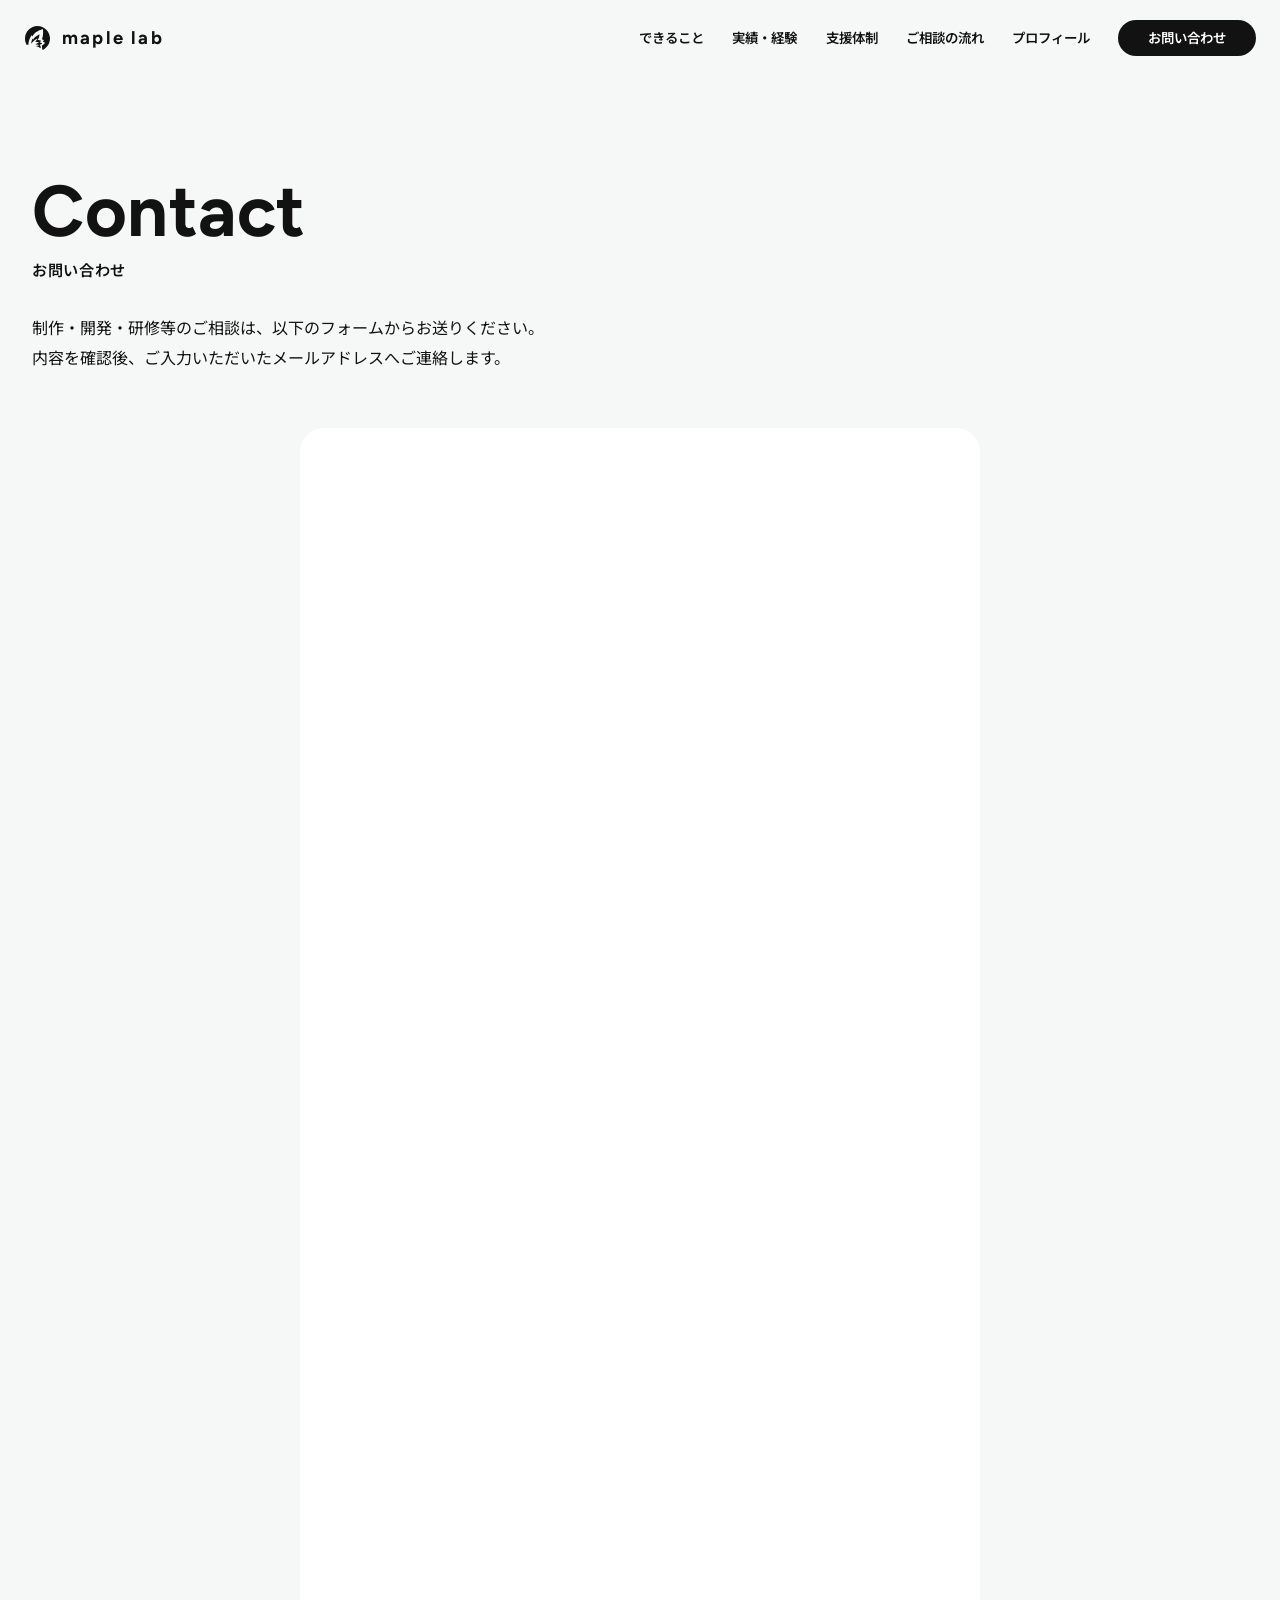
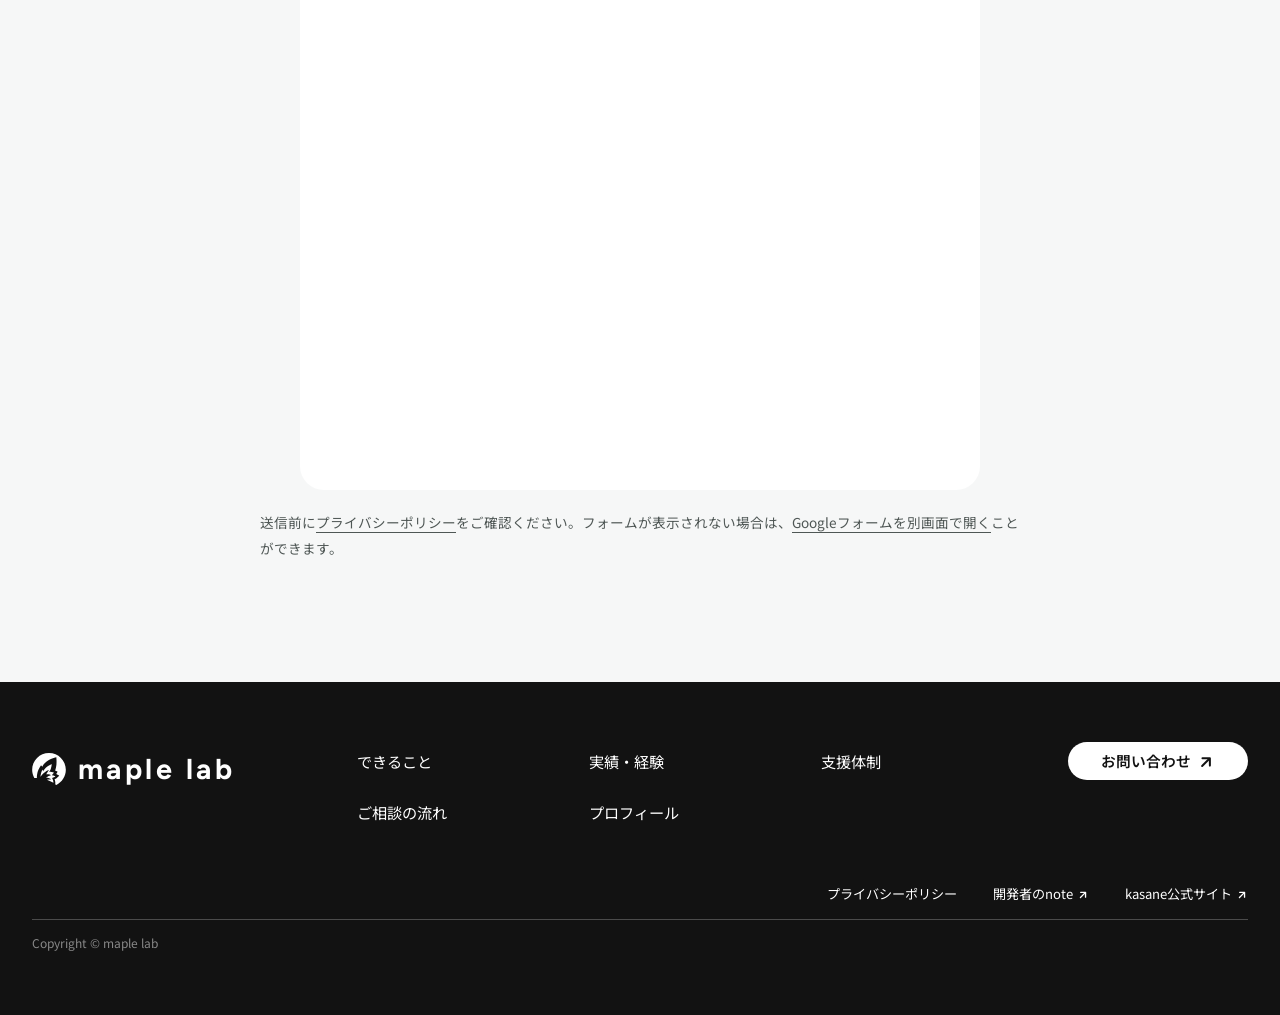
==== contact/index.html @ 7f14cd7a "Add files via upload" ====
<!doctype html>
<html lang="ja">
<head>
  <meta charset="utf-8">
  <meta name="viewport" content="width=device-width, initial-scale=1">
  <meta name="description" content="maple labへのWebサイト・アプリ制作、Webシステム開発、IT・DX研修、開発プロセス改善に関するご相談・お問い合わせはこちらから。">
  <title>お問い合わせ｜maple lab</title>
  <link rel="canonical" href="https://maple-lab-jp.github.io/contact/">
  <link rel="icon" href="../assets/images/favicon.ico">
  <link rel="icon" href="../assets/images/favicon.svg" type="image/svg+xml" sizes="any">
  <link rel="apple-touch-icon" href="../assets/images/apple-touch-icon.png" sizes="180x180">
  <link rel="stylesheet" href="../assets/css/style.css">
  <style>
    .contact-page-main { padding: clamp(120px, 14vw, 170px) 0 clamp(80px, 10vw, 120px); background: var(--surface-muted); }
    .contact-page-header { max-width: 760px; margin: 0 0 clamp(36px, 6vw, 56px); }
    .contact-page-header h1 { margin: 0; font-family: "Figtree", sans-serif; font-size: clamp(2.6rem, 6vw, 4.5rem); line-height: 1.15; letter-spacing: .01em; }
    .contact-page-lead { margin: 28px 0 0; }
    .contact-form-shell { width: 100%; max-width: 680px; margin-inline: auto; overflow: hidden; background: #fff; border-radius: 24px; }
    .google-form { width: 100%; height: 1662px; display: block; border: 0; }
    .contact-form-note { max-width: 760px; margin: 20px auto 0; color: var(--muted-ink); font-size: .85rem; }
    .contact-form-note a { text-underline-offset: 4px; }
    @media (max-width: 760px) {
      .contact-page-main { padding-top: 110px; }
      .contact-page-header { margin-bottom: 32px; }
      .contact-page-lead { margin-top: 22px; }
      .contact-form-shell { border-radius: 18px; }
    }
  </style>
</head>
<body>
  <a class="skip-link" href="#main">本文へ移動</a>
  <header class="site-header" id="top">
    <div class="header-inner">
      <a class="brand" href="../index.html#top" aria-label="maple lab トップへ">
        <span class="brand-mark" aria-hidden="true"></span><span>maple lab</span>
      </a>
      <button class="menu-button" type="button" aria-expanded="false" aria-controls="global-menu">
        <span class="sr-only">メニューを開く</span>
        <span class="menu-line"></span><span class="menu-line"></span><span class="menu-line"></span>
      </button>
      <nav class="global-menu" id="global-menu" aria-label="メインメニュー">
        <a href="../index.html#services">できること</a>
        <a href="../index.html#works">実績・経験</a>
        <a href="../index.html#approach">支援体制</a>
        <a href="../index.html#process">ご相談の流れ</a>
        <a href="../index.html#about">プロフィール</a>
        <a class="nav-contact" href="./" aria-current="page">お問い合わせ</a>
        <div class="menu-meta">
          <a href="../privacy/">プライバシーポリシー</a>
          <a href="https://note.com/jazzy_hyssop9690" target="_blank" rel="noopener noreferrer">開発者のnote</a>
          <a href="../kasane/">kasane公式サイト</a>
        </div>
      </nav>
    </div>
  </header>

  <main class="contact-page-main" id="main">
    <div class="container">
      <header class="contact-page-header">
        <h1>Contact</h1>
        <p class="section-label">お問い合わせ</p>
        <p class="contact-page-lead">制作・開発・研修等のご相談は、以下のフォームからお送りください。<br>内容を確認後、ご入力いただいたメールアドレスへご連絡します。</p>
      </header>

      <div class="contact-form-shell">
        <iframe class="google-form" src="https://docs.google.com/forms/d/e/1FAIpQLSd3NK-bTIOhC9gim-6KGc9AtUUZ8a9wrbDtG5NmAoJDz_0TGg/viewform?embedded=true" width="640" height="1662" frameborder="0" marginheight="0" marginwidth="0" title="maple lab お問い合わせフォーム">読み込んでいます…</iframe>
      </div>
      <p class="contact-form-note">送信前に<a href="../privacy/">プライバシーポリシー</a>をご確認ください。フォームが表示されない場合は、<a href="https://docs.google.com/forms/d/e/1FAIpQLSd3NK-bTIOhC9gim-6KGc9AtUUZ8a9wrbDtG5NmAoJDz_0TGg/viewform" target="_blank" rel="noopener noreferrer">Googleフォームを別画面で開く</a>ことができます。</p>
    </div>
  </main>

  <footer class="site-footer">
    <div class="container footer-grid">
      <a class="brand footer-brand" href="../index.html#top">maple lab</a>
      <nav class="footer-nav" aria-label="フッターメニュー">
        <a href="../index.html#services">できること</a><a href="../index.html#works">実績・経験</a>
        <a href="../index.html#approach">支援体制</a><a href="../index.html#process">ご相談の流れ</a>
        <a href="../index.html#about">プロフィール</a><a href="./" aria-current="page">お問い合わせ</a>
      </nav>
      <ul class="footer-meta">
        <li><a href="../privacy/">プライバシーポリシー</a></li>
        <li><a href="https://note.com/jazzy_hyssop9690" target="_blank" rel="noopener noreferrer">開発者のnote</a></li>
        <li><a href="../kasane/">kasane公式サイト</a></li>
      </ul>
    </div>
    <div class="container copyright">Copyright © maple lab</div>
  </footer>

  <script>
    const siteHeader = document.querySelector('.site-header');
    const menuButton = document.querySelector('.menu-button');
    const menu = document.querySelector('.global-menu');
    function updateHeaderBackground() {
      siteHeader.classList.toggle('is-scrolled', window.scrollY >= siteHeader.offsetHeight);
    }
    window.addEventListener('scroll', updateHeaderBackground, { passive: true });
    window.addEventListener('resize', updateHeaderBackground);
    updateHeaderBackground();
    function closeMenu() {
      menuButton.setAttribute('aria-expanded', 'false');
      menuButton.querySelector('.sr-only').textContent = 'メニューを開く';
      document.body.classList.remove('menu-open');
    }
    menuButton.addEventListener('click', () => {
      const isOpen = menuButton.getAttribute('aria-expanded') === 'true';
      menuButton.setAttribute('aria-expanded', String(!isOpen));
      menuButton.querySelector('.sr-only').textContent = isOpen ? 'メニューを開く' : 'メニューを閉じる';
      document.body.classList.toggle('menu-open', !isOpen);
    });
    menu.addEventListener('click', (event) => {
      if (event.target.closest('a')) closeMenu();
    });
    document.addEventListener('keydown', (event) => {
      if (event.key === 'Escape') closeMenu();
    });
  </script>
</body>
</html>
---- assets/css/style.css ----
@import url("https://fonts.googleapis.com/css2?family=Figtree:wght@600;700&family=Noto+Sans+JP:wght@400;500;600;700&display=swap");

:root {
  --ink: #121212;
  --muted-ink: #4f5755;
  --accent: #69c9c1;
  --accent-dark: #168e87;
  --accent-soft: #e2f2f1;
  --surface: #fff;
  --surface-muted: #f6f7f7;
  --line: #dfe4e3;
  --header-height: 76px;
  --radius: 18px;
  --shadow: 0 12px 34px rgb(14 45 42 / 7%);
  --container: 1240px;
}

* { box-sizing: border-box; }
html { scroll-behavior: smooth; scroll-padding-top: calc(var(--header-height) + 20px); }
body {
  margin: 0;
  color: var(--ink);
  background: var(--surface);
  font-family: "Noto Sans JP", "Hiragino Kaku Gothic ProN", "Yu Gothic", Meiryo, sans-serif;
  font-size: 16px;
  font-weight: 400;
  line-height: 1.9;
  -webkit-font-smoothing: antialiased;
}
body.menu-open { overflow: hidden; }
img { display: block; max-width: 100%; }
a { color: inherit; }
button, a { -webkit-tap-highlight-color: transparent; }

.sr-only,
.skip-link:not(:focus) {
  position: absolute;
  width: 1px;
  height: 1px;
  padding: 0;
  margin: -1px;
  overflow: hidden;
  clip: rect(0, 0, 0, 0);
  white-space: nowrap;
  border: 0;
}
.skip-link:focus {
  position: fixed;
  z-index: 200;
  top: 12px;
  left: 12px;
  padding: 8px 16px;
  background: #fff;
  border: 2px solid var(--ink);
  border-radius: 8px;
}

.container { width: min(calc(100% - 64px), var(--container)); margin-inline: auto; }
.section { padding: clamp(80px, calc(66px + 3.7vw), 112px) 0; }
.section-muted { background: var(--surface-muted); }

.site-header {
  position: fixed;
  z-index: 100;
  inset: 0 0 auto;
  height: var(--header-height);
  background: transparent;
  border-bottom: 0;
  backdrop-filter: none;
  transition: background-color .25s ease, backdrop-filter .25s ease;
}
.site-header.is-scrolled {
  background: rgb(255 255 255 / 75%);
  backdrop-filter: blur(14px);
}
.header-inner {
  width: min(calc(100% - 48px), 1420px);
  height: 100%;
  margin-inline: auto;
  display: flex;
  align-items: center;
  justify-content: space-between;
  gap: 32px;
}
.brand {
  display: inline-flex;
  align-items: center;
  gap: 12px;
  color: var(--ink);
  font-family: "Figtree", sans-serif;
  font-size: 1.15rem;
  font-weight: 700;
  letter-spacing: .12em;
  text-decoration: none;
}
.brand-mark {
  width: 26px;
  aspect-ratio: 227.05 / 215.78;
  flex: 0 0 auto;
  background: url("../images/logo.svg") center / contain no-repeat;
}
.global-menu { display: flex; align-items: center; gap: clamp(18px, 2.2vw, 36px); }
.global-menu a { position: relative; font-size: .84rem; font-weight: 600; text-decoration: none; }
.global-menu a:not(.nav-contact)::after {
  content: "";
  position: absolute;
  left: 0;
  right: 0;
  bottom: -1px;
  height: 2px;
  background: var(--accent-dark);
  transform: scaleX(0);
  transform-origin: right center;
  transition: transform .25s ease;
}
.global-menu a:hover::after,
.global-menu a:focus-visible::after {
  transform: scaleX(1);
  transform-origin: left center;
}
.nav-contact {
  padding: 9px 20px;
  border-radius: 999px;
  color: #fff;
  background: var(--ink);
  transition: background-color .2s ease;
}
@media (min-width: 1051px) {
  .nav-contact { padding: 5px 30px; }
  .nav-contact:hover {
    background: var(--accent-dark);
  }
}
.menu-meta { display: none; }
.menu-button { display: none; }
main { padding-top: 0; }

.hero { padding: 82px 0 74px; overflow: hidden; }
.hero-grid {
  min-height: 620px;
  display: grid;
  grid-template-columns: minmax(350px, .8fr) minmax(520px, 1.45fr);
  align-items: center;
  gap: clamp(48px, 6vw, 90px);
}
.hero h1 {
  margin: 0 0 34px;
  font-size: clamp(1.95rem, calc(1.22rem + 4.8vw), 3.5rem);
  line-height: 1.35;
  letter-spacing: .035em;
  white-space: nowrap;
}
.hero p { margin: 0 0 6px; max-width: 42em; }
.button-row { display: flex; flex-wrap: wrap; gap: 16px; margin-top: 38px; }
.button {
  min-height: 48px;
  padding: 11px 25px;
  display: inline-flex;
  align-items: center;
  justify-content: center;
  gap: 8px;
  border: 1px solid var(--ink);
  border-radius: 999px;
  font-size: .92rem;
  font-weight: 700;
  text-decoration: none;
  transition: background-color .2s ease, border-color .2s ease, color .2s ease;
}
.about-copy .button,
.contact-copy .button { gap: 6px; }
.button-primary { color: #fff; background: var(--ink); }
.button-primary:hover { background: var(--accent-dark); border-color: var(--accent-dark); }
.button-secondary { background: transparent; }
.button-secondary:hover { color: #fff; background: var(--ink); }
@media (min-width: 1051px) {
  .hero .button-secondary:hover {
    color: #fff;
    background: var(--accent-dark);
    border-color: var(--accent-dark);
  }
}

.media { position: relative; overflow: hidden; }
.media::before {
  content: attr(data-image);
  position: absolute;
  inset: 0;
  display: grid;
  place-items: center;
  padding: 16px;
  color: #6f7b79;
  background: linear-gradient(135deg, #e7f1f0, #f7f9f9);
  border: 1px dashed #aebbb9;
  font: 600 .75rem/1.4 ui-monospace, SFMono-Regular, Menlo, monospace;
  text-align: center;
}
.media img { position: relative; z-index: 1; width: 100%; height: 100%; object-fit: cover; }
.hero-media {
  margin: 0;
  min-height: 540px;
  border-radius: 28px;
}
.hero-media::before { display: none; }
.hero-media img { object-fit: contain; }

@media (min-width: 1051px) {
  .hero-copy { position: relative; z-index: 1; }
  .hero p { font-size: 1.125rem; }
  .hero .button-row .button { width: 210px; }
  .about-copy .button,
  .contact-copy .button { padding: 8px 35px; }
  .hero-grid {
    grid-template-columns: minmax(0, .85fr) minmax(0, 1.4fr);
    gap: clamp(24px, 2.5vw, 40px);
  }
  .hero-media {
    width: calc(100% + clamp(40px, 7vw, 110px));
    min-height: 0;
    margin-right: clamp(-110px, -7vw, -40px);
    border-radius: 0;
    z-index: 0;
    transform: translateX(-70px) scale(1.2);
    transform-origin: left center;
  }
  .hero-media img { height: auto; }
  .contact .contact-grid {
    position: relative;
    grid-template-columns: 1fr;
    gap: 0;
  }
  .contact .contact-grid > :first-child {
    position: absolute;
    top: 0;
    left: 0;
  }
  .contact .contact-copy {
    width: min(780px, 100%);
    justify-self: center;
  }
  .contact .contact-copy > p { max-width: 780px; }
}

.section-intro {
  display: grid;
  grid-template-columns: minmax(250px, .55fr) minmax(520px, 1.45fr);
  gap: 72px;
  align-items: start;
  margin-bottom: 54px;
}
.section-intro > p { margin: 5px 0 0; }
h2 {
  margin: 0;
  font-family: "Figtree", sans-serif;
  font-size: clamp(2.25rem, calc(1.2rem + 3.4vw), 3rem);
  font-weight: 600;
  line-height: 1.15;
  letter-spacing: .01em;
}
.section-label {
  margin: 2px 0 0;
  font-size: .95rem;
  font-weight: 600;
  letter-spacing: .04rem;
}
.service-grid,
.work-grid,
.approach-grid { display: grid; grid-template-columns: repeat(3, 1fr); gap: 30px; }
.service-card {
  position: relative;
  overflow: hidden;
  min-height: 450px;
  padding: 30px 38px;
  background: var(--surface-muted);
  border-radius: var(--radius);
}
.service-card::before {
  content: "";
  position: absolute;
  inset: 0 0 auto;
  height: 6px;
  background: var(--accent);
}
.icon-media,
.approach-icon,
.process-icon {
  width: 92px;
  aspect-ratio: 1;
  margin: 0 auto 26px;
  border-radius: 50%;
}
.icon-media,
.approach-icon {
  display: grid;
  place-items: center;
}
.icon-media img,
.approach-icon img { height: auto; }
.service-card .icon-media { margin-bottom: 20px; }
.icon-media {
  padding: 18px;
  background: #fff;
}
.icon-media::before {
  display: none;
}
.icon-media img { object-fit: contain; }
.service-card:nth-child(2) .icon-media img {
  transform: scale(1.12);
}
.service-card:nth-child(3) .icon-media img {
  transform: translateY(-2px) scale(1.2);
}
.icon-media::before,
.approach-icon::before,
.process-icon::before { font-size: .5rem; }
.service-card h3,
.approach-card h3 { margin: 0; font-size: 1.25rem; text-align: center; }
.card-lead {
  margin: 14px 0 16px;
  color: #3fafab;
  font-size: 1rem;
  font-weight: 700;
  text-align: center;
}
.check-list {
  width: fit-content;
  max-width: 100%;
  margin: 0 auto;
  padding: 0;
  list-style: none;
}
.check-list li {
  position: relative;
  margin-top: 8px;
  padding-left: 30px;
  font-size: .94rem;
  line-height: 1.65;
}
.check-list li::before {
  content: "";
  position: absolute;
  top: .12em;
  left: 0;
  width: 21px;
  height: 21px;
  background: url("../images/icon-circle-check.svg") center / contain no-repeat;
}

.works-feature-row {
  display: grid;
  grid-template-columns: minmax(360px, .9fr) minmax(600px, 1.37fr);
  gap: 58px;
  align-items: start;
}
.works-intro p:not(.section-label) { margin: 36px 0 0; }
.works-intro p:not(.section-label) + p:not(.section-label) { margin-top: 0; }
.featured-work {
  min-height: 300px;
  padding: 20px;
  display: grid;
  grid-template-columns: minmax(260px, .65fr) minmax(0, 1.35fr);
  gap: 28px;
  background: var(--surface);
  border-radius: var(--radius);
}
.featured-images {
  display: grid;
  grid-template-columns: repeat(2, 1fr);
  gap: 12px;
}
.phone-media {
  margin: 0;
  min-height: 0;
  height: auto;
  aspect-ratio: 818 / 1600;
  border-radius: 8px;
}
.phone-media img { object-fit: contain; }
.featured-copy { min-width: 0; }
.featured-copy h3,
.work-copy h3 { margin: 0; font-size: 1.25rem; line-height: 1.55; }
.featured-copy p { margin: 18px 0 0; font-size: .94rem; }
.featured-copy .work-role { margin-top: 8px; font-weight: 600; }
.work-category {
  width: fit-content;
  padding: 5px 12px;
  display: inline-flex;
  align-items: center;
  border-radius: 999px;
  background: #e5e5e5;
  font-size: .75rem;
  font-weight: 500;
  line-height: 1.4;
  letter-spacing: .02em;
}
.featured-copy .work-category { margin-top: 12px; }
.featured-copy .note { margin-top: 4px; color: var(--muted-ink); font-size: .82rem; }
.text-links { display: flex; flex-wrap: wrap; gap: 18px 28px; margin-top: 22px; }
.text-links a {
  position: relative;
  display: inline-flex;
  align-items: center;
  gap: 4px;
  padding-bottom: 2px;
  font-size: .82rem;
  font-weight: 700;
  text-decoration: none;
}
.text-links a::after {
  content: "";
  position: absolute;
  right: 0;
  bottom: 0;
  left: 0;
  height: 1px;
  background: currentColor;
  transform: scaleX(1);
  transform-origin: left center;
  transition: transform .35s ease;
}
.text-links img[src$="arrow-new-window.svg"] {
  filter: brightness(0) invert(7.06%);
}
@media (min-width: 1051px) {
  .text-links a:hover::after {
    transform: scaleX(0);
    transform-origin: right center;
  }
}
.work-grid { margin-top: 32px; }
.work-card {
  overflow: hidden;
  background: var(--surface);
  border-radius: var(--radius);
}
.work-media {
  margin: 0;
  aspect-ratio: 77 / 33;
}
.work-copy { min-height: 145px; padding: 24px 28px 28px; display: flex; flex-direction: column; }
.work-copy p { margin: 9px 0 14px; font-size: .87rem; }
.work-copy .work-category { margin-top: auto; }

.approach-flow { width: min(100%, 900px); margin: 0 auto; text-align: center; }
.support-hub {
  width: min(100%, 560px);
  margin: 0 auto;
  padding: 24px 36px;
  background: var(--accent-soft);
  border-radius: var(--radius);
}
.support-hub h3 { margin: 0; font-size: 1.3rem; }
.support-hub p { margin: 6px 0 0; }
.approach-icon { width: 76px; margin-bottom: 18px; }
.approach-card .approach-icon {
  width: 70px;
  padding: 12px;
  background: #fff;
}
.support-hub .approach-icon {
  width: 70px;
  padding: 12px;
  background: #fff;
}
.approach-card .approach-icon img { object-fit: contain; }
.support-hub .approach-icon img { object-fit: contain; }
.approach-card:nth-child(1) .approach-icon img { transform: scale(.9); }
.approach-card:nth-child(3) .approach-icon img { transform: scale(1.12); }
.approach-icon::before { display: none; }
.flow-arrow {
  width: 0;
  height: 0;
  margin: 18px auto 12px;
  border-left: 12px solid transparent;
  border-right: 12px solid transparent;
  border-top: 16px solid var(--accent);
}
.flow-copy { margin: 0 0 18px; font-size: 1.1rem; font-weight: 700; }
.approach-card {
  min-height: 260px;
  padding: 24px;
  background: var(--surface-muted);
  border-radius: var(--radius);
}
.approach-card p { margin: 6px 0 0; }

.section-heading { margin-bottom: 60px; }
.process-list {
  position: relative;
  margin: 0;
  padding: 0;
  display: grid;
  grid-template-columns: repeat(5, minmax(0, 200px));
  justify-content: center;
  gap: 28px;
  list-style: none;
}
.process-list::before {
  content: "";
  position: absolute;
  top: 50%;
  left: -14px;
  right: -13px;
  height: 4px;
  background: var(--accent);
  border-radius: 999px;
  transform: translateY(-50%);
}
.process-list::after {
  content: "";
  position: absolute;
  z-index: 2;
  top: 50%;
  right: -20px;
  width: 20px;
  height: 20px;
  background: url("data:image/svg+xml,%3Csvg xmlns='http://www.w3.org/2000/svg' viewBox='0 0 24 24'%3E%3Cpath d='M4 8l8 8 8-8' fill='none' stroke='%2369c9c1' stroke-width='4' stroke-linecap='round' stroke-linejoin='round'/%3E%3C/svg%3E") center / contain no-repeat;
  transform: translateY(-50%) rotate(-90deg);
}
.process-card {
  position: relative;
  z-index: 1;
  min-height: 225px;
  padding: 25px 20px 20px;
  background: var(--surface);
  border-radius: 14px;
  text-align: center;
}
.step-number {
  position: absolute;
  top: -18px;
  left: 50%;
  width: 35px;
  height: 35px;
  display: grid;
  place-items: center;
  color: #fff;
  background: var(--ink);
  border-radius: 50%;
  font-size: .9rem;
  font-family: "Figtree", sans-serif;
  font-weight: 700;
  letter-spacing: .05rem;
  transform: translateX(-50%);
}
.process-icon { width: 72px; margin-bottom: 0; }
.process-card h3 { margin: 0; font-size: 1.05rem; }
.process-card p { margin: 5px 0 0; font-size: .86rem; line-height: 1.75; }
.process-icon::before { display: none; }
.process-icon img {
  object-fit: contain;
  transform: scale(.68);
}
.process-card:nth-child(2) .process-icon img,
.process-card:nth-child(5) .process-icon img {
  transform: scale(.6);
}
.process-card:nth-child(3) .process-icon img { transform: scale(.58); }

.about-grid {
  display: grid;
  grid-template-columns: minmax(391px, .95fr) minmax(480px, 1.05fr);
  gap: 50px;
  align-items: center;
}
.about-copy p:not(.section-label) { margin: 36px 0 0; }
.about-copy p:not(.section-label) + p:not(.section-label) { margin-top: 4px; }
.about-copy .button { margin-top: 30px; }
.about-media { margin: 0; border-radius: 24px; }
.about-media::before { display: none; }
.about-media img { object-fit: contain; }
@media (min-width: 761px) {
  .about-media { display: grid; place-items: center; }
  .about-media img { width: 80%; height: auto; }
}

.contact {
  position: relative;
  isolation: isolate;
  min-height: 450px;
  padding: 60px 0;
  overflow: hidden;
  background: url("../images/contact-background.webp") center / cover no-repeat;
}
.contact-grid {
  display: grid;
  grid-template-columns: minmax(260px, .55fr) minmax(560px, 1.45fr);
  gap: 70px;
}
.contact-copy { text-align: center; }
.contact-copy h3 { margin: 0; font-size: 1.45rem; }
.contact-copy > p { margin: 12px auto 0; max-width: 700px; }
.partner-note {
  width: min(100%, 580px);
  padding: 14px 24px;
  background: rgb(255 255 255 / 44%);
  border-radius: 14px;
  font-size: .9rem;
  font-weight: 600;
}
.contact-copy > .partner-note { margin-top: 20px; }
@media (min-width: 761px) {
  .partner-note { width: min(80%, 464px); }
}
.contact-copy .button { margin-top: 26px; }

.site-footer {
  padding: 60px 0;
  color: #fff;
  background: #121212;
}
.footer-grid {
  display: grid;
  grid-template-columns: minmax(210px, .4fr) minmax(0, 1.6fr);
  grid-template-areas:
    "brand nav"
    ". meta";
  column-gap: clamp(60px, 8vw, 130px);
  row-gap: 50px;
}
.footer-brand { grid-area: brand; align-self: start; color: #fff; font-size: 1.8rem; }
.footer-brand::before {
  content: "";
  width: 34px;
  aspect-ratio: 227.05 / 215.78;
  flex: 0 0 auto;
  background: url("../images/logo.svg") center / contain no-repeat;
  filter: brightness(0) invert(1);
}
.footer-meta {
  grid-area: meta;
  margin: 0;
  padding: 0;
  display: flex;
  justify-content: flex-end;
  gap: 36px;
  list-style: none;
}
.footer-meta a {
  color: #fff;
  font-size: .82rem;
  text-decoration: none;
  transition: color .25s ease;
}
.footer-meta li:not(:first-child) a {
  display: inline-flex;
  align-items: center;
  gap: 4px;
}
.footer-meta li:not(:first-child) a::after {
  content: "";
  width: 12px;
  height: 11px;
  flex: 0 0 auto;
  background: url("../images/arrow-new-window.svg") center / contain no-repeat;
  filter: brightness(1);
  transition: filter .25s ease;
}
@media (min-width: 1051px) {
  .footer-meta a:hover,
  .footer-meta a:focus-visible { color: #888; }
  .footer-meta li:not(:first-child) a:hover::after,
  .footer-meta li:not(:first-child) a:focus-visible::after { filter: brightness(53.33%); }
}
.footer-nav a { color: #fff; font-size: .95rem; text-decoration: none; }
.footer-nav {
  grid-area: nav;
  display: grid;
  grid-template-columns: repeat(4, minmax(max-content, 1fr));
  align-content: start;
  align-items: center;
  gap: 18px 36px;
}
@media (min-width: 1051px) {
  .footer-nav a:not(:last-child) {
    position: relative;
    width: max-content;
  }
  .footer-nav a:not(:last-child)::after {
    content: "";
    position: absolute;
    right: 0;
    bottom: 0;
    left: 0;
    height: 1px;
    background: #fff;
    transform: scaleX(0);
    transform-origin: right center;
    transition: transform .25s ease;
  }
  .footer-nav a:not(:last-child):hover::after,
  .footer-nav a:not(:last-child):focus-visible::after {
    transform: scaleX(1);
    transform-origin: left center;
  }
}
.footer-nav a:last-child {
  grid-column: 4;
  grid-row: 1;
  min-width: 180px;
  padding: 5px 24px;
  display: inline-flex;
  align-items: center;
  justify-content: center;
  gap: 6px;
  justify-self: end;
  color: #121212;
  font-size: .92rem;
  font-weight: 600;
  background: #fff;
  border-radius: 999px;
  text-align: center;
  transition: background-color .2s ease, color .2s ease;
}
.footer-nav a:last-child::after {
  content: "";
  width: 18px;
  height: 17px;
  flex: 0 0 auto;
  background: url("../images/arrow-new-window.svg") center / contain no-repeat;
  filter: brightness(0) invert(7.06%);
  transition: filter .2s ease;
}
@media (min-width: 1051px) {
  .footer-nav a:last-child:hover,
  .footer-nav a:last-child:focus-visible {
    color: #fff;
    background: var(--accent-dark);
  }
  .footer-nav a:last-child:hover::after,
  .footer-nav a:last-child:focus-visible::after { filter: brightness(1); }
}
.copyright {
  color: #888;
  margin-top: 12px;
  padding-top: 12px;
  border-top: 1px solid rgb(255 255 255 / 24%);
  font-size: .75rem;
}

@media (max-width: 1050px) {
  :root { --header-height: 68px; }
  .site-header .brand {
    position: relative;
    z-index: 102;
  }
  .menu-button {
    position: relative;
    z-index: 102;
    width: 48px;
    height: 48px;
    padding: 12px;
    display: grid;
    align-content: center;
    gap: 6px;
    background: transparent;
    border: 0;
    cursor: pointer;
  }
  .menu-line {
    width: 24px;
    height: 2px;
    margin-inline: auto;
    background: #121212;
    transition: transform .28s ease, opacity .2s ease;
  }
  .menu-button[aria-expanded="true"] .menu-line:nth-of-type(2) { transform: translateY(8px) rotate(45deg); }
  .menu-button[aria-expanded="true"] .menu-line:nth-of-type(3) { opacity: 0; }
  .menu-button[aria-expanded="true"] .menu-line:nth-of-type(4) { transform: translateY(-8px) rotate(-45deg); }
  .global-menu {
    position: fixed;
    z-index: 101;
    inset: 0 0 auto;
    width: 100%;
    height: 100vh;
    height: 100dvh;
    padding: calc(var(--header-height) + 44px) 32px 44px;
    display: flex;
    flex-direction: column;
    align-items: flex-start;
    justify-content: flex-start;
    gap: 13px;
    overflow-y: auto;
    visibility: hidden;
    opacity: 0;
    background: rgb(255 255 255 / 97%);
    transform: translateY(-18px);
    transition: opacity .32s ease, transform .32s ease, visibility .32s;
  }
  .menu-open .global-menu { visibility: visible; opacity: 1; transform: translateY(0); }
  .global-menu a { width: 100%; padding: 8px 0; font-size: clamp(1.04rem, 4.32vw, 1.51rem); }
  .global-menu .nav-contact {
    width: 100%;
    margin-top: 12px;
    padding: 10px 24px;
    color: #fff;
    text-align: center;
  }
  .global-menu .menu-meta {
    width: 100%;
    margin-top: 10px;
    display: flex;
    flex-wrap: wrap;
    gap: 6px 22px;
  }
  .global-menu .menu-meta a {
    width: auto;
    padding: 2px 0;
    color: #121212;
    font-size: clamp(.8rem, 2.1vw, 1rem);
    font-weight: 400;
  }
  .global-menu .menu-meta a:first-child::after { display: none; }
  .global-menu .menu-meta a:not(:first-child) {
    display: inline-flex;
    align-items: center;
    gap: 4px;
  }
  .global-menu .menu-meta a:not(:first-child)::after {
    position: static;
    display: block;
    width: .95em;
    height: .87em;
    flex: 0 0 auto;
    background: url("../images/arrow-new-window.svg") center / contain no-repeat;
    filter: brightness(0) invert(7.06%);
    transform: none;
  }

  .hero-grid,
  .section-intro,
  .works-feature-row,
  .about-grid,
  .contact-grid,
  .footer-grid { grid-template-columns: 1fr; }
  .footer-grid {
    grid-template-areas:
      "brand"
      "nav"
      "meta";
  }
  .hero-grid { gap: 42px; }
  .hero-copy { max-width: 700px; }
  .hero-media { min-height: 460px; order: -1; }
  .section-intro { gap: 30px; }
  .featured-work {
    height: auto;
    grid-template-columns: minmax(300px, .82fr) minmax(0, 1.18fr);
  }
  .phone-media {
    height: auto;
    aspect-ratio: 818 / 1600;
  }

  .process-list { grid-template-columns: 1fr; gap: 24px; padding-left: 30px; }
  .process-list::before {
    top: -10px;
    bottom: -11px;
    left: 10px;
    right: auto;
    width: 3px;
    height: auto;
    transform: none;
  }
  .process-list::after {
    top: auto;
    right: auto;
    bottom: -18px;
    left: 11.5px;
    transform: translateX(-50%);
  }
  .process-card {
    min-height: 0;
    padding: 25px 20px 25px 25px;
    display: grid;
    grid-template-columns: 68px 1fr;
    column-gap: 22px;
    text-align: left;
  }
  .step-number { top: 50%; left: -20px; transform: translate(-50%, -50%); }
  .process-icon { grid-row: 1 / 3; margin: 0; }
  .process-card h3 { align-self: end; }
  .process-card p { align-self: start; margin-top: 4px; }
  .contact { background-image: url("../images/contact-background-mobile.webp"); }
  .contact-grid { gap: 36px; }
  .footer-grid { gap: 40px; }
  .footer-meta { justify-content: flex-start; flex-wrap: wrap; gap: 8px 28px; }
  .footer-meta a { font-size: .8rem; }
  .footer-nav a:last-child {
    grid-column: 1 / -1;
    grid-row: auto;
    width: 100%;
    margin-top: 10px;
    justify-self: stretch;
  }
  .copyright { margin-top: 20px; padding-top: 15px; }
}

@media (min-width: 761px) and (max-width: 1050px) {
  .hero { padding: 68px 0 60px; }
  .hero-grid { gap: 28px; }
  .hero-media {
    width: 100vw;
    height: clamp(480px, 67vw, 650px);
    min-height: 0;
    margin-left: calc(50% - 50vw);
  }
  .hero-media img {
    height: 100%;
    object-fit: cover;
    object-position: center;
    transform: scale(1.08);
  }
}

@media (max-width: 760px) {
  body { font-size: 15px; line-height: 1.85; }
  .contact-wide-break { display: none; }
  .partner-note br { display: none; }
  .container { width: min(calc(100% - 40px), var(--container)); }
  .header-inner { width: calc(100% - 24px); }
  .brand-mark { width: 22px; }

  .hero { padding: 54px 0 70px; }
  .hero-grid { min-height: 0; }
  .hero h1 { margin-bottom: 26px; }
  .hero-media {
    width: 100vw;
    height: clamp(340px, 92vw, 520px);
    min-height: 0;
    margin-left: calc(50% - 50vw);
    order: -1;
  }
  .hero-media img {
    height: 100%;
    object-fit: cover;
    object-position: center;
  }
  .button-row { margin-top: 30px; }
  .button { width: 100%; }

  .section-label { margin: 2px 0 0; font-size: .85rem; letter-spacing: .04rem; }
  .section-intro { margin-bottom: 38px; }
  .service-grid,
  .work-grid,
  .approach-grid { grid-template-columns: 1fr; gap: 20px; }
  .service-card { min-height: 0; padding: 34px 26px; }
  .icon-media { width: 82px; }

  .works-feature-row { gap: 32px; }
  .works-intro p:not(.section-label) { margin-top: 24px; }
  .featured-work { grid-template-columns: 1fr; padding: 20px; }
  .phone-media { min-height: 0; }
  .featured-copy { padding: 2px 4px 10px; }
  .text-links { flex-direction: column; align-items: flex-start; }
  .work-grid { margin-top: 20px; }
  .work-copy { min-height: 0; }

  .support-hub { padding: 24px 22px; }
  .flow-copy { font-size: 1rem; }
  .approach-card { min-height: 0; }

  .section-heading { margin-bottom: 52px; }
  .process-list { padding-left: 19px; grid-auto-rows: 1fr; }
  .process-list::before { left: 4px; }
  .process-list::after { left: 5.5px; }
  .process-card {
    padding: 20px;
    grid-template-columns: 52px 1fr;
    gap: 0 15px;
  }
  .step-number { left: -14px; width: 35px; height: 35px; font-size: .85rem; }
  .process-icon { width: 52px; align-self: center; }

  .about-grid { gap: 40px; }
  .about-copy .section-label + p { margin-top: 24px; }
  .contact { min-height: 0; padding: 60px 0; }
  .contact-copy { text-align: left; }
  .contact-copy h3 { font-size: 1.25rem; }
  .partner-note { padding: 14px 16px; }
  .contact-copy .button { width: 100%; }
  .footer-nav { grid-template-columns: repeat(2, 1fr); gap: 14px 28px; }
}

@media (prefers-reduced-motion: reduce) {
  html { scroll-behavior: auto; }
  *, *::before, *::after {
    transition-duration: .01ms !important;
    animation-duration: .01ms !important;
  }
}
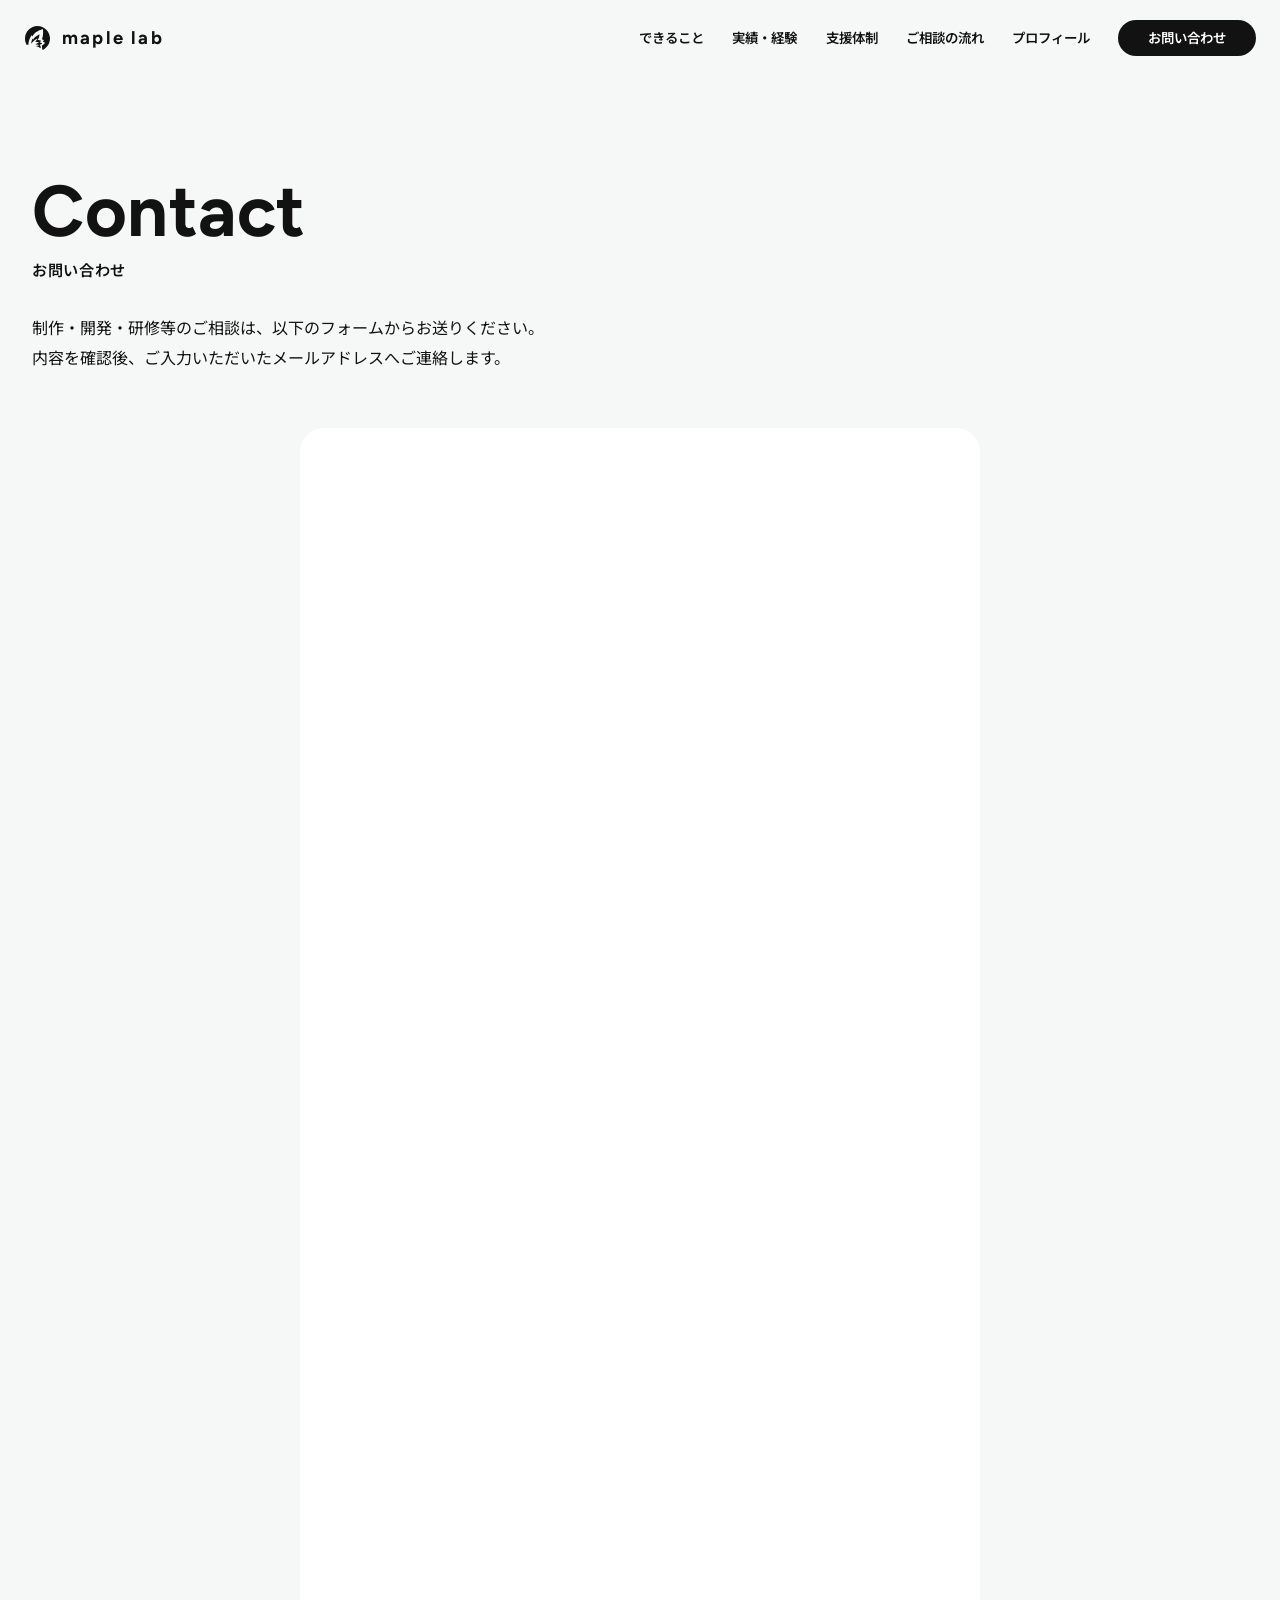
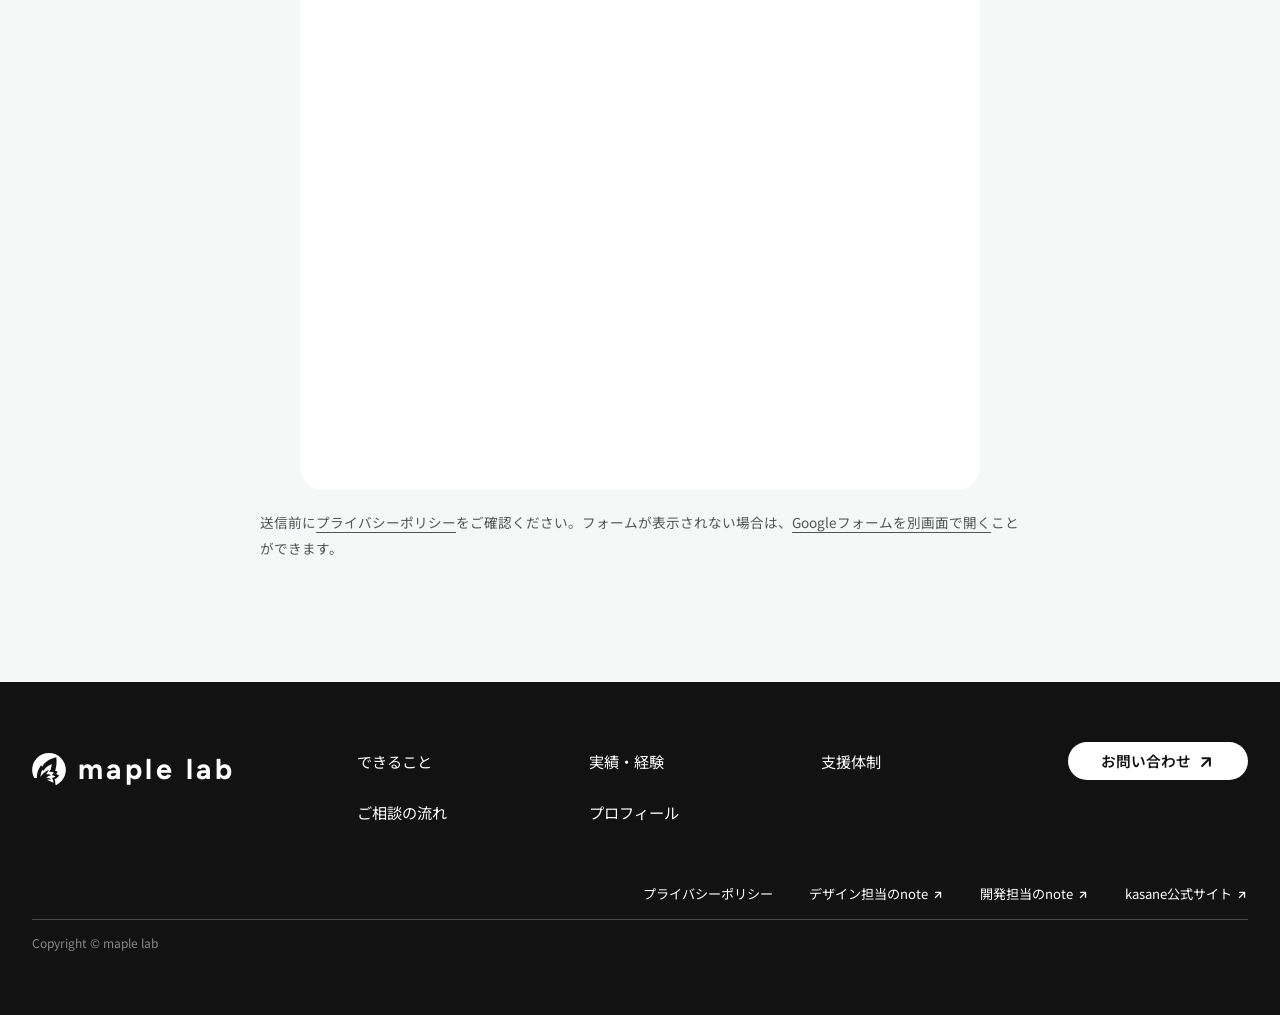
==== commit 9a783509: "Add files via upload" ====
--- a/contact/index.html
+++ b/contact/index.html
@@ -4,6 +4,22 @@
   <meta charset="utf-8">
   <meta name="viewport" content="width=device-width, initial-scale=1">
   <meta name="description" content="maple labへのWebサイト・アプリ制作、Webシステム開発、IT・DX研修、開発プロセス改善に関するご相談・お問い合わせはこちらから。">
+  <meta property="og:type" content="website">
+  <meta property="og:locale" content="ja_JP">
+  <meta property="og:site_name" content="maple lab">
+  <meta property="og:title" content="お問い合わせ｜maple lab">
+  <meta property="og:description" content="Webサイト・アプリ制作、Webシステム開発、IT・DX研修、開発プロセス改善に関するご相談はこちらから。">
+  <meta property="og:url" content="https://maple-lab-jp.github.io/contact/">
+  <meta property="og:image" content="https://maple-lab-jp.github.io/assets/images/ogp.png">
+  <meta property="og:image:type" content="image/png">
+  <meta property="og:image:width" content="1200">
+  <meta property="og:image:height" content="630">
+  <meta property="og:image:alt" content="maple lab つくることから、育てることまで。">
+  <meta name="twitter:card" content="summary_large_image">
+  <meta name="twitter:title" content="お問い合わせ｜maple lab">
+  <meta name="twitter:description" content="Webサイト・アプリ制作、Webシステム開発、IT・DX研修、開発プロセス改善に関するご相談はこちらから。">
+  <meta name="twitter:image" content="https://maple-lab-jp.github.io/assets/images/ogp.png">
+  <meta name="twitter:image:alt" content="maple lab つくることから、育てることまで。">
   <title>お問い合わせ｜maple lab</title>
   <link rel="canonical" href="https://maple-lab-jp.github.io/contact/">
   <link rel="icon" href="../assets/images/favicon.ico">
@@ -47,7 +63,8 @@
         <a class="nav-contact" href="./" aria-current="page">お問い合わせ</a>
         <div class="menu-meta">
           <a href="../privacy/">プライバシーポリシー</a>
-          <a href="https://note.com/jazzy_hyssop9690" target="_blank" rel="noopener noreferrer">開発者のnote</a>
+          <a href="https://note.com/jazzy_hyssop9690" target="_blank" rel="noopener noreferrer">デザイン担当のnote</a>
+          <a href="https://note.com/kaz_sugi_89" target="_blank" rel="noopener noreferrer">開発担当のnote</a>
           <a href="../kasane/">kasane公式サイト</a>
         </div>
       </nav>
@@ -79,7 +96,8 @@
       </nav>
       <ul class="footer-meta">
         <li><a href="../privacy/">プライバシーポリシー</a></li>
-        <li><a href="https://note.com/jazzy_hyssop9690" target="_blank" rel="noopener noreferrer">開発者のnote</a></li>
+        <li><a href="https://note.com/jazzy_hyssop9690" target="_blank" rel="noopener noreferrer">デザイン担当のnote</a></li>
+        <li><a href="https://note.com/kaz_sugi_89" target="_blank" rel="noopener noreferrer">開発担当のnote</a></li>
         <li><a href="../kasane/">kasane公式サイト</a></li>
       </ul>
     </div>
--- a/assets/css/style.css
+++ b/assets/css/style.css
@@ -395,7 +395,7 @@
 }
 .featured-copy .work-category { margin-top: 12px; }
 .featured-copy .note { margin-top: 4px; color: var(--muted-ink); font-size: .82rem; }
-.text-links { display: flex; flex-wrap: wrap; gap: 18px 28px; margin-top: 22px; }
+.text-links { display: flex; flex-wrap: wrap; gap: 18px 28px; margin-top: 18px; }
 .text-links a {
   position: relative;
   display: inline-flex;
@@ -476,6 +476,12 @@
   border-top: 16px solid var(--accent);
 }
 .flow-copy { margin: 0 0 18px; font-size: 1.1rem; font-weight: 700; }
+.flow-copy strong {
+  color: var(--accent);
+  font-size: 1.25em;
+  font-weight: 700;
+}
+.flow-copy-mobile-break { display: none; }
 .approach-card {
   min-height: 260px;
   padding: 24px;
@@ -557,21 +563,69 @@
 }
 .process-card:nth-child(3) .process-icon img { transform: scale(.58); }
 
-.about-grid {
-  display: grid;
-  grid-template-columns: minmax(391px, .95fr) minmax(480px, 1.05fr);
-  gap: 50px;
+.about-intro { margin-bottom: 48px; }
+.about-lead p { margin: 5px 0 0; }
+.about-lead p + p { margin-top: 4px; }
+.about-members {
+  width: 90%;
+  margin-inline: auto;
+  display: grid;
+  grid-template-columns: repeat(2, minmax(0, 1fr));
+  gap: clamp(28px, 4vw, 52px);
+}
+.about-member {
+  min-width: 0;
+  padding: clamp(34px, 4vw, 54px) clamp(28px, 4vw, 52px) 38px;
+  display: flex;
+  flex-direction: column;
   align-items: center;
-}
-.about-copy p:not(.section-label) { margin: 36px 0 0; }
-.about-copy p:not(.section-label) + p:not(.section-label) { margin-top: 4px; }
-.about-copy .button { margin-top: 30px; }
-.about-media { margin: 0; border-radius: 24px; }
-.about-media::before { display: none; }
-.about-media img { object-fit: contain; }
-@media (min-width: 761px) {
-  .about-media { display: grid; place-items: center; }
-  .about-media img { width: 80%; height: auto; }
+  background: var(--surface);
+  border-radius: var(--radius);
+  box-shadow: var(--shadow);
+}
+.member-portrait {
+  position: relative;
+  width: 92px;
+  aspect-ratio: 1;
+  margin: 0 0 18px;
+  overflow: hidden;
+  border-radius: 50%;
+}
+.member-portrait img {
+  width: 100%;
+  height: 100%;
+  object-fit: cover;
+}
+.about-member h3 { margin: 0; font-size: 1.25rem; text-align: center; }
+.about-member h3::after {
+  content: "";
+  width: 40px;
+  height: 4px;
+  margin: 14px auto 0;
+  display: block;
+  background: #22b9b0;
+}
+.member-copy { width: 100%; margin-top: 20px; }
+.member-copy p { margin: 0; }
+.member-copy p + p { margin-top: 4px; }
+.member-actions {
+  width: 100%;
+  margin-top: auto;
+  padding-top: 24px;
+  display: flex;
+  flex-wrap: wrap;
+  justify-content: center;
+  gap: 10px;
+}
+.member-actions .button { width: 225px; min-width: 0; padding: 8px 15px; gap: 6px; }
+.about-summary { margin-top: 40px; text-align: center; font-weight: 600; }
+.about-summary p { margin: 0; }
+.about-summary strong { color: #22b9b0; font-size: 1.18em; }
+@media (min-width: 1201px) {
+  .member-actions { width: calc(100% + clamp(56px, 8vw, 104px)); }
+}
+@media (min-width: 761px) and (max-width: 1200px) {
+  .about-members { grid-template-columns: 1fr; }
 }
 
 .contact {
@@ -830,7 +884,6 @@
   .hero-grid,
   .section-intro,
   .works-feature-row,
-  .about-grid,
   .contact-grid,
   .footer-grid { grid-template-columns: 1fr; }
   .footer-grid {
@@ -843,6 +896,7 @@
   .hero-copy { max-width: 700px; }
   .hero-media { min-height: 460px; order: -1; }
   .section-intro { gap: 30px; }
+  .about-members { grid-template-columns: 1fr; }
   .featured-work {
     height: auto;
     grid-template-columns: minmax(300px, .82fr) minmax(0, 1.18fr);
@@ -958,6 +1012,7 @@
 
   .support-hub { padding: 24px 22px; }
   .flow-copy { font-size: 1rem; }
+  .flow-copy-mobile-break { display: block; }
   .approach-card { min-height: 0; }
 
   .section-heading { margin-bottom: 52px; }
@@ -972,8 +1027,14 @@
   .step-number { left: -14px; width: 35px; height: 35px; font-size: .85rem; }
   .process-icon { width: 52px; align-self: center; }
 
-  .about-grid { gap: 40px; }
-  .about-copy .section-label + p { margin-top: 24px; }
+  .about-members { width: 100%; grid-template-columns: 1fr; gap: 24px; }
+  .about-intro { margin-bottom: 38px; }
+  .about-member { padding: 34px 24px 30px; }
+  .member-actions { flex-direction: column; }
+  .member-actions .button { width: 100%; min-width: 0; }
+  .about-summary { margin-top: 34px; }
+  .about-summary p { display: inline; }
+  .about-summary p::after { content: " "; }
   .contact { min-height: 0; padding: 60px 0; }
   .contact-copy { text-align: left; }
   .contact-copy h3 { font-size: 1.25rem; }
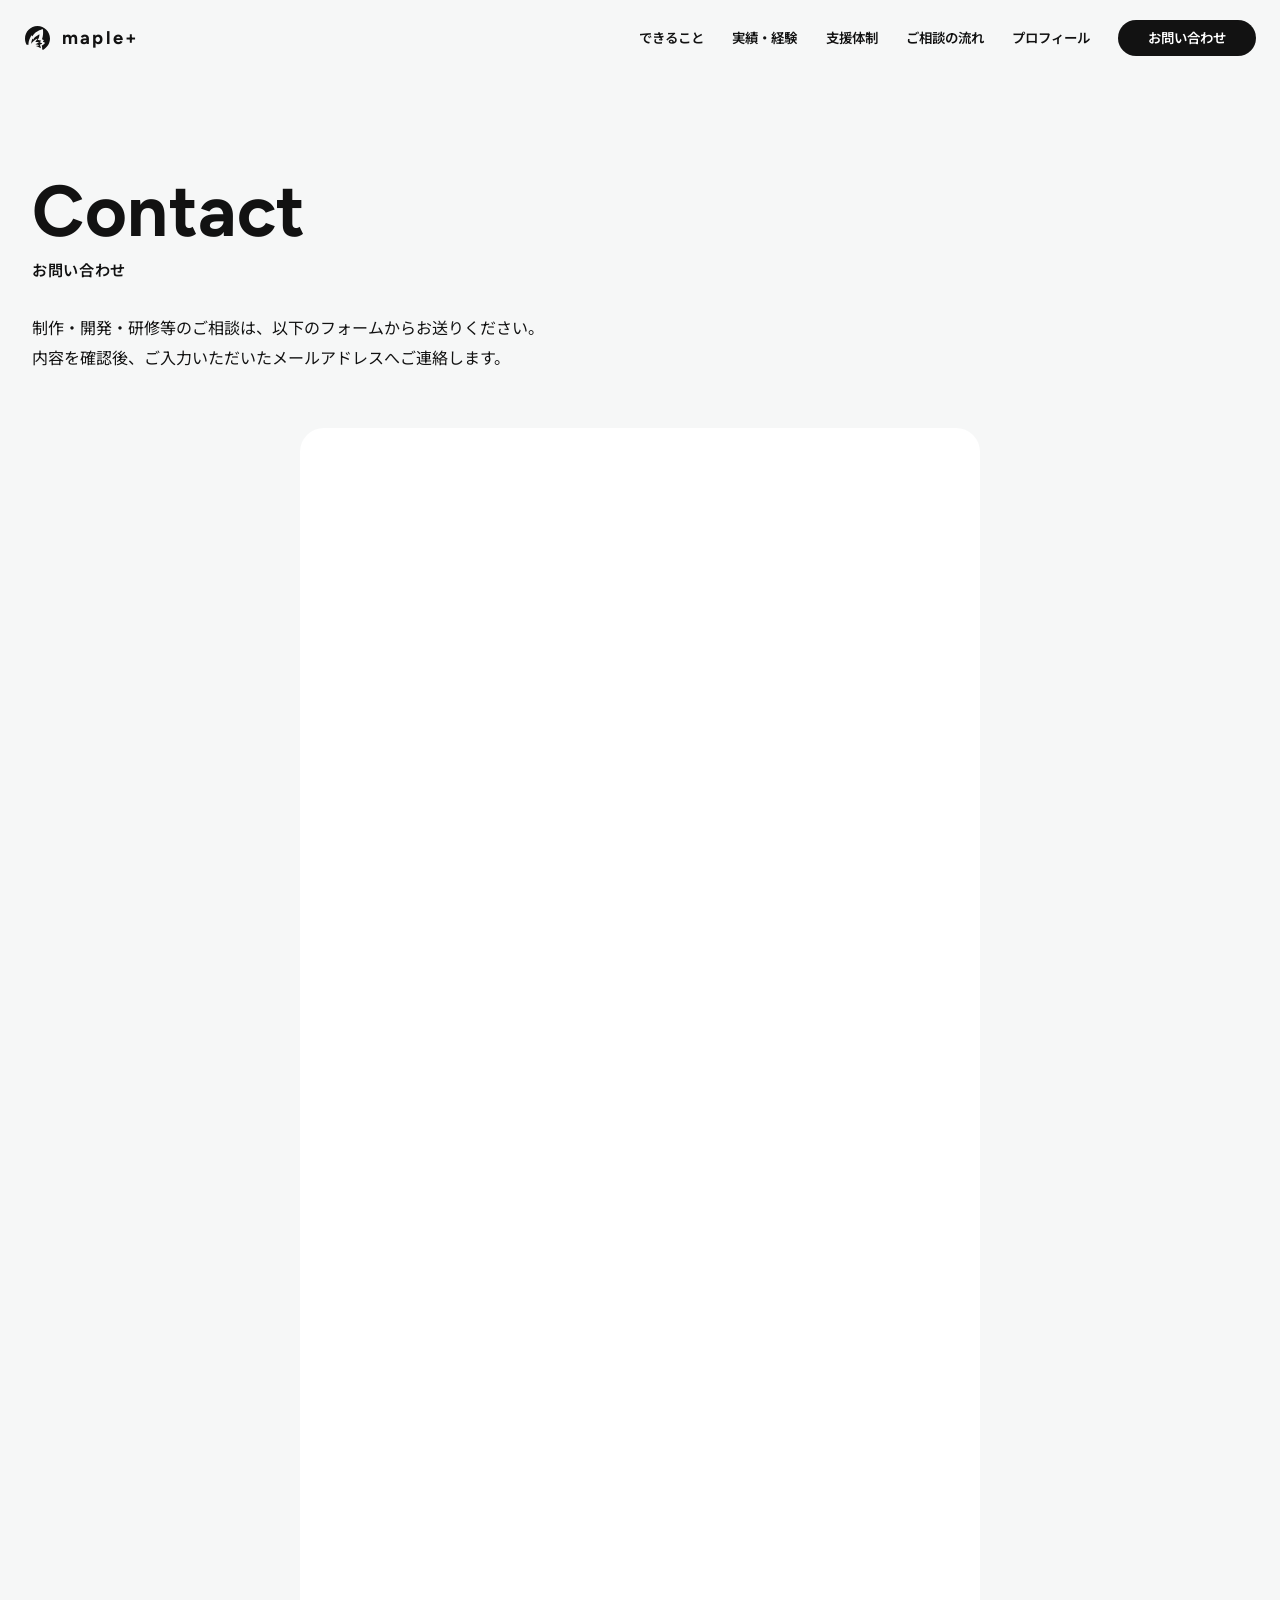
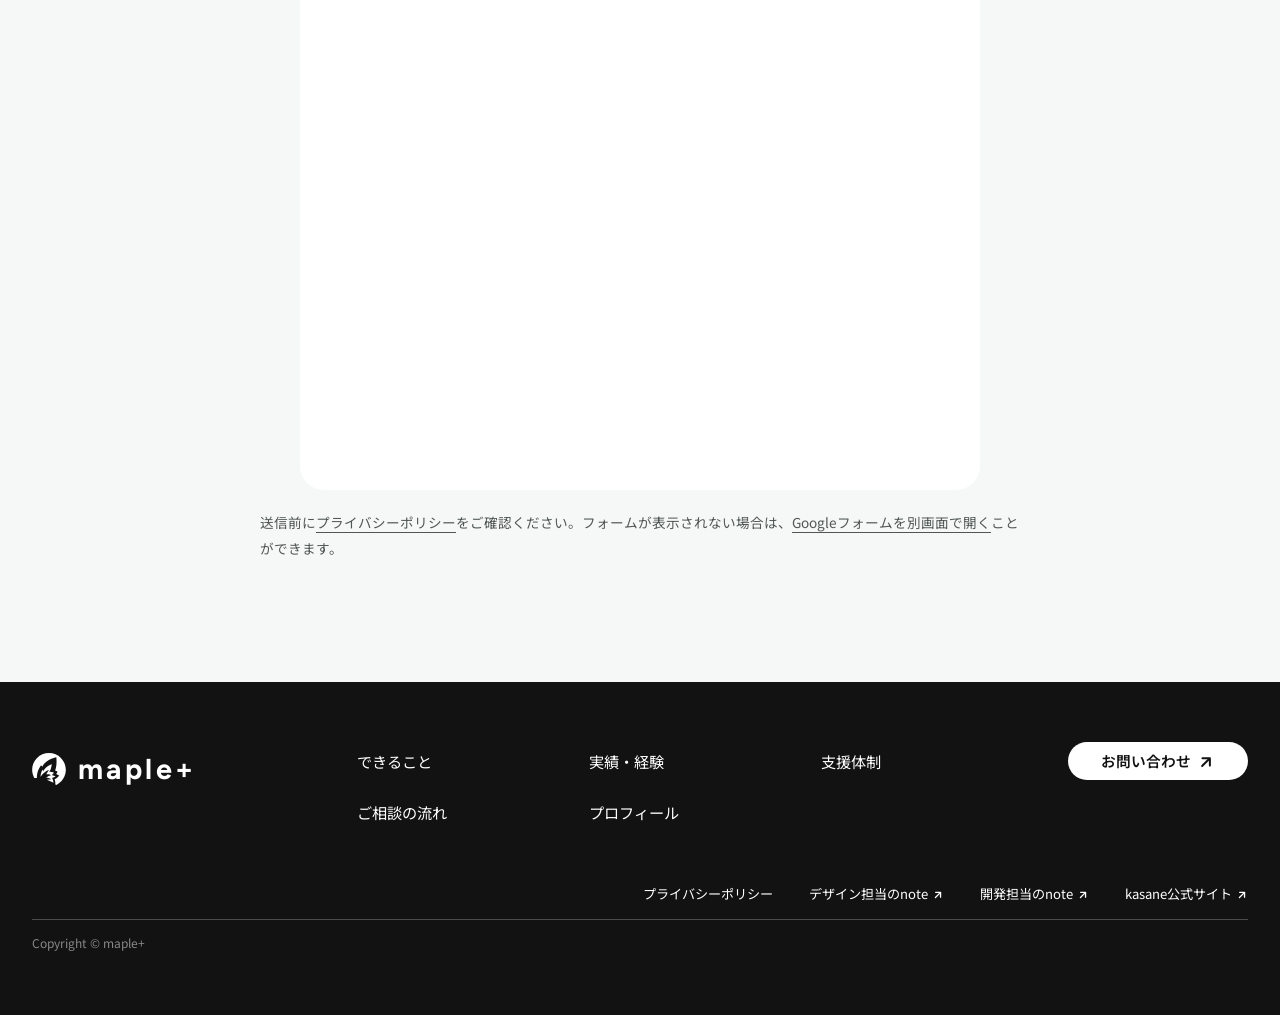
==== commit 59b0b39e: "Add files via upload" ====
--- a/contact/index.html
+++ b/contact/index.html
@@ -3,24 +3,24 @@
 <head>
   <meta charset="utf-8">
   <meta name="viewport" content="width=device-width, initial-scale=1">
-  <meta name="description" content="maple labへのWebサイト・アプリ制作、Webシステム開発、IT・DX研修、開発プロセス改善に関するご相談・お問い合わせはこちらから。">
+  <meta name="description" content="maple+へのWebサイト・アプリ制作、Webシステム開発、IT・DX研修、開発プロセス改善に関するご相談・お問い合わせはこちらから。">
   <meta property="og:type" content="website">
   <meta property="og:locale" content="ja_JP">
-  <meta property="og:site_name" content="maple lab">
-  <meta property="og:title" content="お問い合わせ｜maple lab">
+  <meta property="og:site_name" content="maple+">
+  <meta property="og:title" content="お問い合わせ｜maple+">
   <meta property="og:description" content="Webサイト・アプリ制作、Webシステム開発、IT・DX研修、開発プロセス改善に関するご相談はこちらから。">
   <meta property="og:url" content="https://maple-lab-jp.github.io/contact/">
   <meta property="og:image" content="https://maple-lab-jp.github.io/assets/images/ogp.png">
   <meta property="og:image:type" content="image/png">
   <meta property="og:image:width" content="1200">
   <meta property="og:image:height" content="630">
-  <meta property="og:image:alt" content="maple lab つくることから、育てることまで。">
+  <meta property="og:image:alt" content="maple+ つくることから、育てることまで。">
   <meta name="twitter:card" content="summary_large_image">
-  <meta name="twitter:title" content="お問い合わせ｜maple lab">
+  <meta name="twitter:title" content="お問い合わせ｜maple+">
   <meta name="twitter:description" content="Webサイト・アプリ制作、Webシステム開発、IT・DX研修、開発プロセス改善に関するご相談はこちらから。">
   <meta name="twitter:image" content="https://maple-lab-jp.github.io/assets/images/ogp.png">
-  <meta name="twitter:image:alt" content="maple lab つくることから、育てることまで。">
-  <title>お問い合わせ｜maple lab</title>
+  <meta name="twitter:image:alt" content="maple+ つくることから、育てることまで。">
+  <title>お問い合わせ｜maple+</title>
   <link rel="canonical" href="https://maple-lab-jp.github.io/contact/">
   <link rel="icon" href="../assets/images/favicon.ico">
   <link rel="icon" href="../assets/images/favicon.svg" type="image/svg+xml" sizes="any">
@@ -47,8 +47,8 @@
   <a class="skip-link" href="#main">本文へ移動</a>
   <header class="site-header" id="top">
     <div class="header-inner">
-      <a class="brand" href="../index.html#top" aria-label="maple lab トップへ">
-        <span class="brand-mark" aria-hidden="true"></span><span>maple lab</span>
+      <a class="brand" href="../index.html#top" aria-label="maple+ トップへ">
+        <span class="brand-mark" aria-hidden="true"></span><span>maple+</span>
       </a>
       <button class="menu-button" type="button" aria-expanded="false" aria-controls="global-menu">
         <span class="sr-only">メニューを開く</span>
@@ -80,7 +80,7 @@
       </header>
 
       <div class="contact-form-shell">
-        <iframe class="google-form" src="https://docs.google.com/forms/d/e/1FAIpQLSd3NK-bTIOhC9gim-6KGc9AtUUZ8a9wrbDtG5NmAoJDz_0TGg/viewform?embedded=true" width="640" height="1662" frameborder="0" marginheight="0" marginwidth="0" title="maple lab お問い合わせフォーム">読み込んでいます…</iframe>
+        <iframe class="google-form" src="https://docs.google.com/forms/d/e/1FAIpQLSd3NK-bTIOhC9gim-6KGc9AtUUZ8a9wrbDtG5NmAoJDz_0TGg/viewform?embedded=true" width="640" height="1662" frameborder="0" marginheight="0" marginwidth="0" title="maple+ お問い合わせフォーム">読み込んでいます…</iframe>
       </div>
       <p class="contact-form-note">送信前に<a href="../privacy/">プライバシーポリシー</a>をご確認ください。フォームが表示されない場合は、<a href="https://docs.google.com/forms/d/e/1FAIpQLSd3NK-bTIOhC9gim-6KGc9AtUUZ8a9wrbDtG5NmAoJDz_0TGg/viewform" target="_blank" rel="noopener noreferrer">Googleフォームを別画面で開く</a>ことができます。</p>
     </div>
@@ -88,7 +88,7 @@
 
   <footer class="site-footer">
     <div class="container footer-grid">
-      <a class="brand footer-brand" href="../index.html#top">maple lab</a>
+      <a class="brand footer-brand" href="../index.html#top">maple+</a>
       <nav class="footer-nav" aria-label="フッターメニュー">
         <a href="../index.html#services">できること</a><a href="../index.html#works">実績・経験</a>
         <a href="../index.html#approach">支援体制</a><a href="../index.html#process">ご相談の流れ</a>
@@ -101,7 +101,7 @@
         <li><a href="../kasane/">kasane公式サイト</a></li>
       </ul>
     </div>
-    <div class="container copyright">Copyright © maple lab</div>
+    <div class="container copyright">Copyright © maple+</div>
   </footer>
 
   <script>
--- a/assets/css/style.css
+++ b/assets/css/style.css
@@ -976,7 +976,7 @@
   .brand-mark { width: 22px; }
 
   .hero { padding: 54px 0 70px; }
-  .hero-grid { min-height: 0; }
+  .hero-grid { min-height: 0; gap: 8px; }
   .hero h1 { margin-bottom: 26px; }
   .hero-media {
     width: 100vw;
